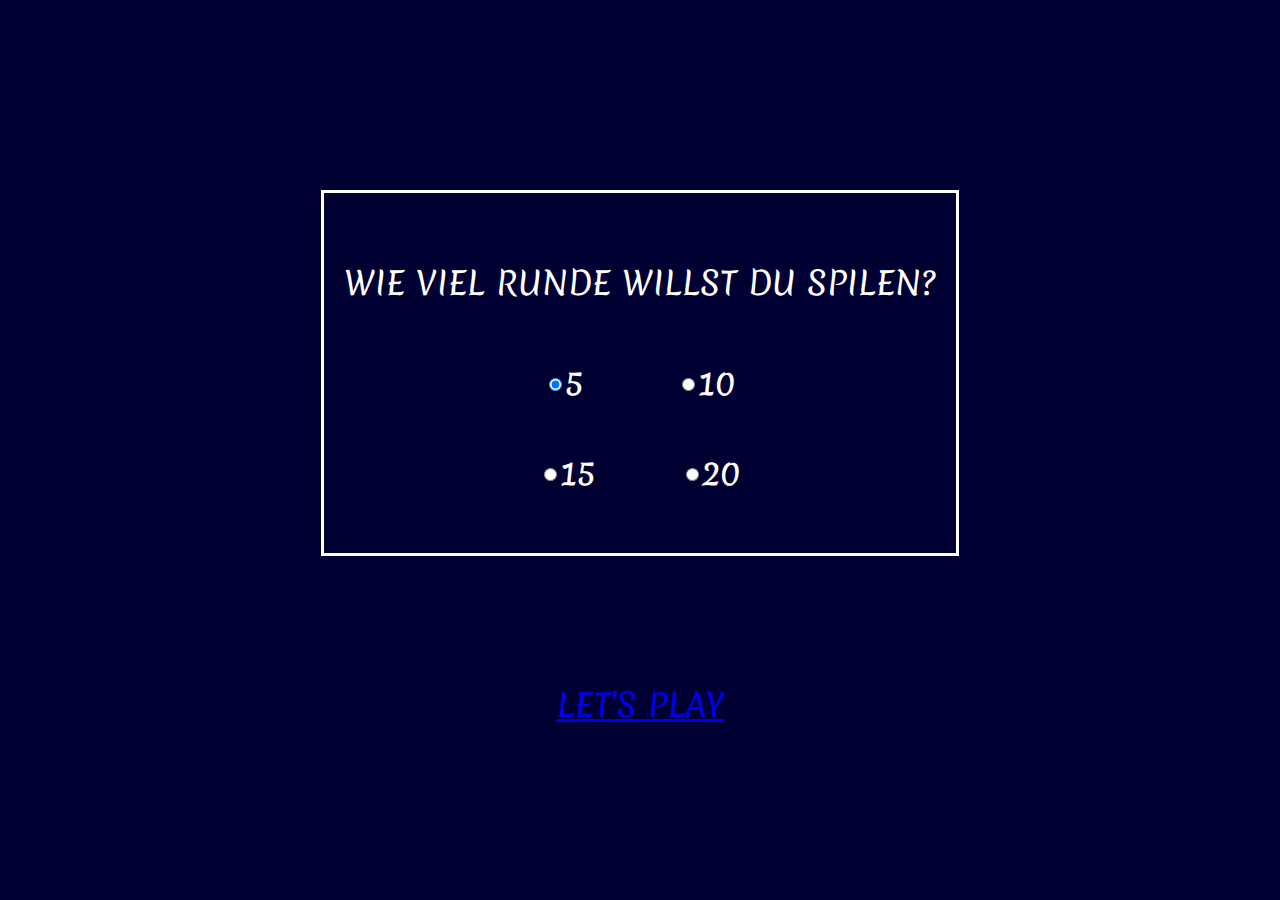
==== index2.html @ 27aa30f9 "CSS" ====
<!DOCTYPE html>
<html lang="en">

<head>
    <meta charset="UTF-8">
    <meta name="viewport" content="width=device-width, initial-scale=1.0">
    <title>Document</title>
    <link
        href="https://fonts.googleapis.com/css2?family=Aclonica&family=Almendra+Display&family=Cabin+Sketch&family=Merienda:wght@700&family=Rock+Salt&family=Ruslan+Display&display=swap"
        rel="stylesheet">

    <link rel="stylesheet" href="assets/css/style.css">
</head>

<body>

    <!-- <h1>Rock Paper Scissors</h1> -->
    <section class="lands" style="width: 100%;">



        <form action="" id="show" onclick="manyRunde()" style="width: 50%; height: 40vh; margin-top: 10%;">
            <p> WIE VIEL RUNDE WILLST DU SPILEN?</p>
            <div class="radio1">
                <input type="radio" id="funf" name="runde" value="5" checked>
                <label for="">5</label>
                <input type="radio" id="zehn" name="runde" value="10">
                <label for="">10</label>
            </div>
            <div class="radio2">
                <input type="radio" id="funfzehn" name="runde" value="15">
                <label for="">15</label>
                <input type="radio" id="zwanzig" name="runde" value="20">
                <label for="">20</label>
            </div>
        </form>
        <a href="index.html">LET'S PLAY</a>

        <!-- <div id="rounds-result">
            <p id="rounds-min">0</p>
            <p>/</p>
            <p id="rounds-max">0</p>
        </div>
        <div id="result">
            <h3>USER</h3>
            <p id="user">0</p>
            <p style="font-size: 5rem;">|</p>
            <p id="comp">0</p>
            <h3>COMP</h3>
        </div>
        <div id="play">
            <p id="let">Let's play</p>
        </div>
        <div id="bilder">
            <img src="assets/img/1.png" id="scissors" alt="">
            <img src="assets/img/2.png" id="paper" alt="">
            <img src="assets/img/3.jpg" id="rock" alt="">

        </div>
        <p id="make">MAKE YOUR MOVE</p>
        <p id="neustart" onclick="restart()">restart</p> -->
    </section>



    <script src="assets/js/main.js"></script>
</body>

</html>
---- assets/css/style.css ----
/* font-family: 'Aclonica', sans-serif;
font-family: 'Almendra Display', cursive;
font-family: 'Cabin Sketch', cursive;
font-family: 'Merienda', cursive;
font-family: 'Rock Salt', cursive;
font-family: 'Ruslan Display', cursive; */
body {
  background-color: rgb(0, 0, 50);
  color: white;
  font-family: "Merienda", cursive;
}

section {
  margin-top: 5%;
  display: flex;
  flex-direction: column;
  justify-content: center;
  align-items: center;
  font-size: 2rem;

  /* font-family: "Cabin Sketch", cursive; */
  /* font-family: "Aclonica", sans-serif; */
}
.radio1,
.radio2 {
  width: 50%;

  display: flex;
  align-items: center;
  justify-content: center;
  height: 10vh;
  font-size: 2rem;
}
form {
  display: flex;
  flex-direction: column;
  align-items: center;
  justify-content: center;
  border: 3px solid white;

  width: 30%;
}
.radio1 label:nth-of-type(1) {
  margin-right: 30%;
}
.radio2 label:nth-of-type(1) {
  margin-right: 27.5%;
}
#rounds-result {
  display: flex;
  align-items: center;
  justify-content: center;
  justify-content: space-around;
  border: 3px solid white;
  width: 10%;
}
#result {
  display: flex;

  width: 30%;
  justify-content: space-around;
  align-items: baseline;
}

#user {
  background-color: rgba(255, 0, 0, 0.7);
  padding: 5%;
  clip-path: circle();
}
#comp {
  background-color: rgba(255, 0, 0, 0.7);
  padding: 5%;
  clip-path: circle();
}
img {
  width: 20%;
  border: 2px solid white;
  padding: 1%;
  border-radius: 100%;
  background-color: white;
}
#bilder {
  display: flex;
  justify-content: space-between;
  width: 30%;
}
button {
  font-family: "Merienda", cursive;
  font-size: 2rem;
  margin-top: 2%;
  margin-bottom: 2%;
}
a {
  margin-top: 10%;
}
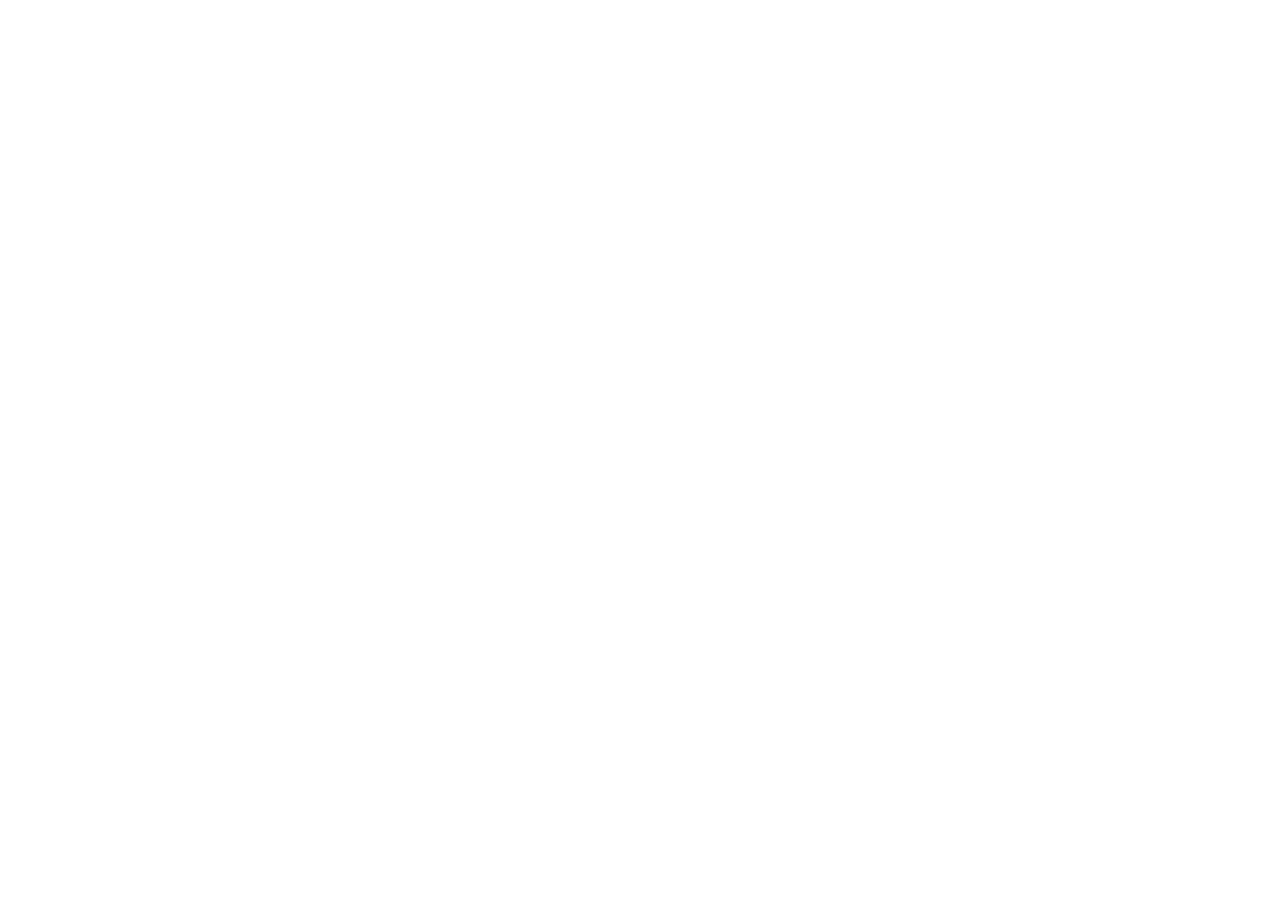
==== commit b26f9be4: "CSS 2" ====
--- a/index2.html
+++ b/index2.html
@@ -1,4 +1,4 @@
-<!DOCTYPE html>
+<!-- <!DOCTYPE html>
 <html lang="en">
 
 <head>
@@ -14,7 +14,7 @@
 
 <body>
 
-    <!-- <h1>Rock Paper Scissors</h1> -->
+     <h1>Rock Paper Scissors</h1> 
     <section class="lands" style="width: 100%;">
 
 
@@ -36,7 +36,7 @@
         </form>
         <a href="index.html">LET'S PLAY</a>
 
-        <!-- <div id="rounds-result">
+        <div id="rounds-result">
             <p id="rounds-min">0</p>
             <p>/</p>
             <p id="rounds-max">0</p>
@@ -58,7 +58,7 @@
 
         </div>
         <p id="make">MAKE YOUR MOVE</p>
-        <p id="neustart" onclick="restart()">restart</p> -->
+        <p id="neustart" onclick="restart()">restart</p>
     </section>
 
 
@@ -66,4 +66,4 @@
     <script src="assets/js/main.js"></script>
 </body>
 
-</html>+</html> -->--- a/assets/css/style.css
+++ b/assets/css/style.css
@@ -5,18 +5,18 @@
 font-family: 'Rock Salt', cursive;
 font-family: 'Ruslan Display', cursive; */
 body {
-  background-color: rgb(0, 0, 50);
+  background-color: rgb(0, 0, 130);
   color: white;
   font-family: "Merienda", cursive;
 }
 
 section {
-  margin-top: 5%;
+  /* margin-top: 5%; */
   display: flex;
   flex-direction: column;
   justify-content: center;
   align-items: center;
-  font-size: 2rem;
+  font-size: 1.5rem;
 
   /* font-family: "Cabin Sketch", cursive; */
   /* font-family: "Aclonica", sans-serif; */
@@ -74,10 +74,11 @@
 }
 img {
   width: 20%;
-  border: 2px solid white;
+  border: 4px solid white;
   padding: 1%;
   border-radius: 100%;
   background-color: white;
+  transition: all 0.5s linear;
 }
 #bilder {
   display: flex;
@@ -90,6 +91,10 @@
   margin-top: 2%;
   margin-bottom: 2%;
 }
-a {
+/* a {
   margin-top: 10%;
+} */
+img:hover {
+  border: 5px solid lime;
+  background-color: rgba(255, 255, 255, 0.3);
 }
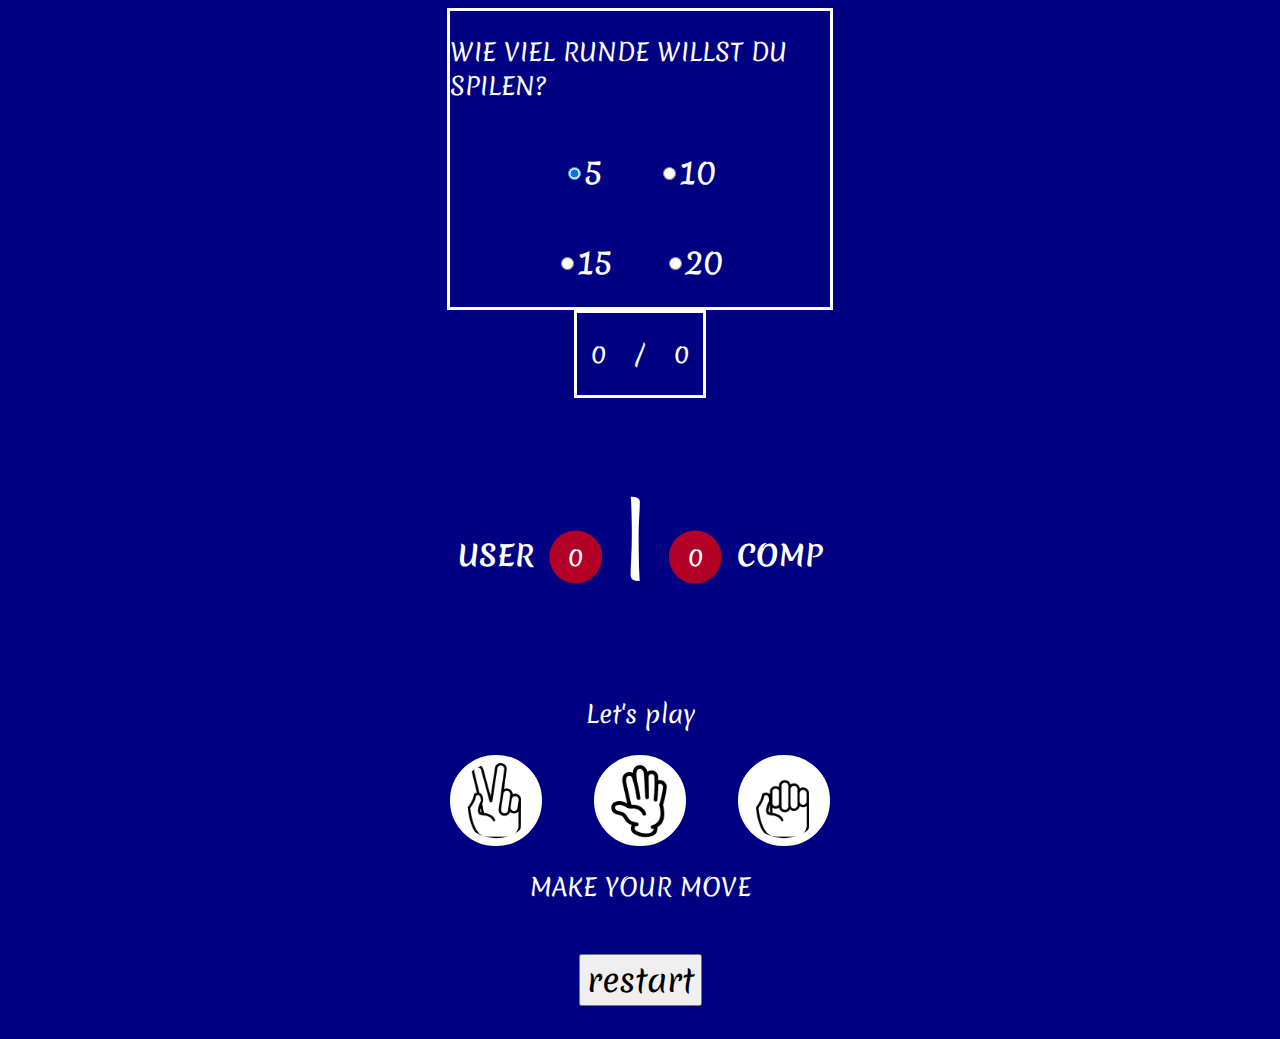
==== commit 4c052157: "header" ====
--- a/index2.html
+++ b/index2.html
@@ -1,4 +1,4 @@
-<!-- <!DOCTYPE html>
+<!DOCTYPE html>
 <html lang="en">
 
 <head>
@@ -10,16 +10,17 @@
         rel="stylesheet">
 
     <link rel="stylesheet" href="assets/css/style.css">
+
 </head>
 
-<body>
+<body class="body">
 
-     <h1>Rock Paper Scissors</h1> 
-    <section class="lands" style="width: 100%;">
+    <!-- <h1>Rock Paper Scissors</h1> -->
+    <section class="lands">
 
 
 
-        <form action="" id="show" onclick="manyRunde()" style="width: 50%; height: 40vh; margin-top: 10%;">
+        <form action="" id="show" onclick="manyRunde()">
             <p> WIE VIEL RUNDE WILLST DU SPILEN?</p>
             <div class="radio1">
                 <input type="radio" id="funf" name="runde" value="5" checked>
@@ -34,7 +35,6 @@
                 <label for="">20</label>
             </div>
         </form>
-        <a href="index.html">LET'S PLAY</a>
 
         <div id="rounds-result">
             <p id="rounds-min">0</p>
@@ -58,7 +58,10 @@
 
         </div>
         <p id="make">MAKE YOUR MOVE</p>
-        <p id="neustart" onclick="restart()">restart</p>
+        <button id="neustart" onclick="restart()">restart</button>
+        <!-- <footer>
+            <a href="index2.html">&#8656;BACK TO ROUNDS</a>
+        </footer> -->
     </section>
 
 
@@ -66,4 +69,4 @@
     <script src="assets/js/main.js"></script>
 </body>
 
-</html> -->+</html>--- a/assets/css/style.css
+++ b/assets/css/style.css
@@ -4,7 +4,31 @@
 font-family: 'Merienda', cursive;
 font-family: 'Rock Salt', cursive;
 font-family: 'Ruslan Display', cursive; */
-body {
+
+header {
+  background-color: rgb(0, 0, 190);
+}
+.erstseite {
+  background: url(../img/1024px-Rock-paper-scissors_de.svg.png) center / 50%
+    no-repeat;
+  height: 100vh;
+  display: flex;
+  justify-content: center;
+  align-items: center;
+}
+.erstseite a {
+  font-size: 30px;
+  font-family: "Aclonica", sans-serif;
+  text-decoration: none;
+  border: 2px solid white;
+  margin-bottom: 3%;
+  width: 7%;
+  text-align: center;
+  padding: 1%;
+  background-color: white;
+}
+.body {
+  background: no-repeat;
   background-color: rgb(0, 0, 130);
   color: white;
   font-family: "Merienda", cursive;
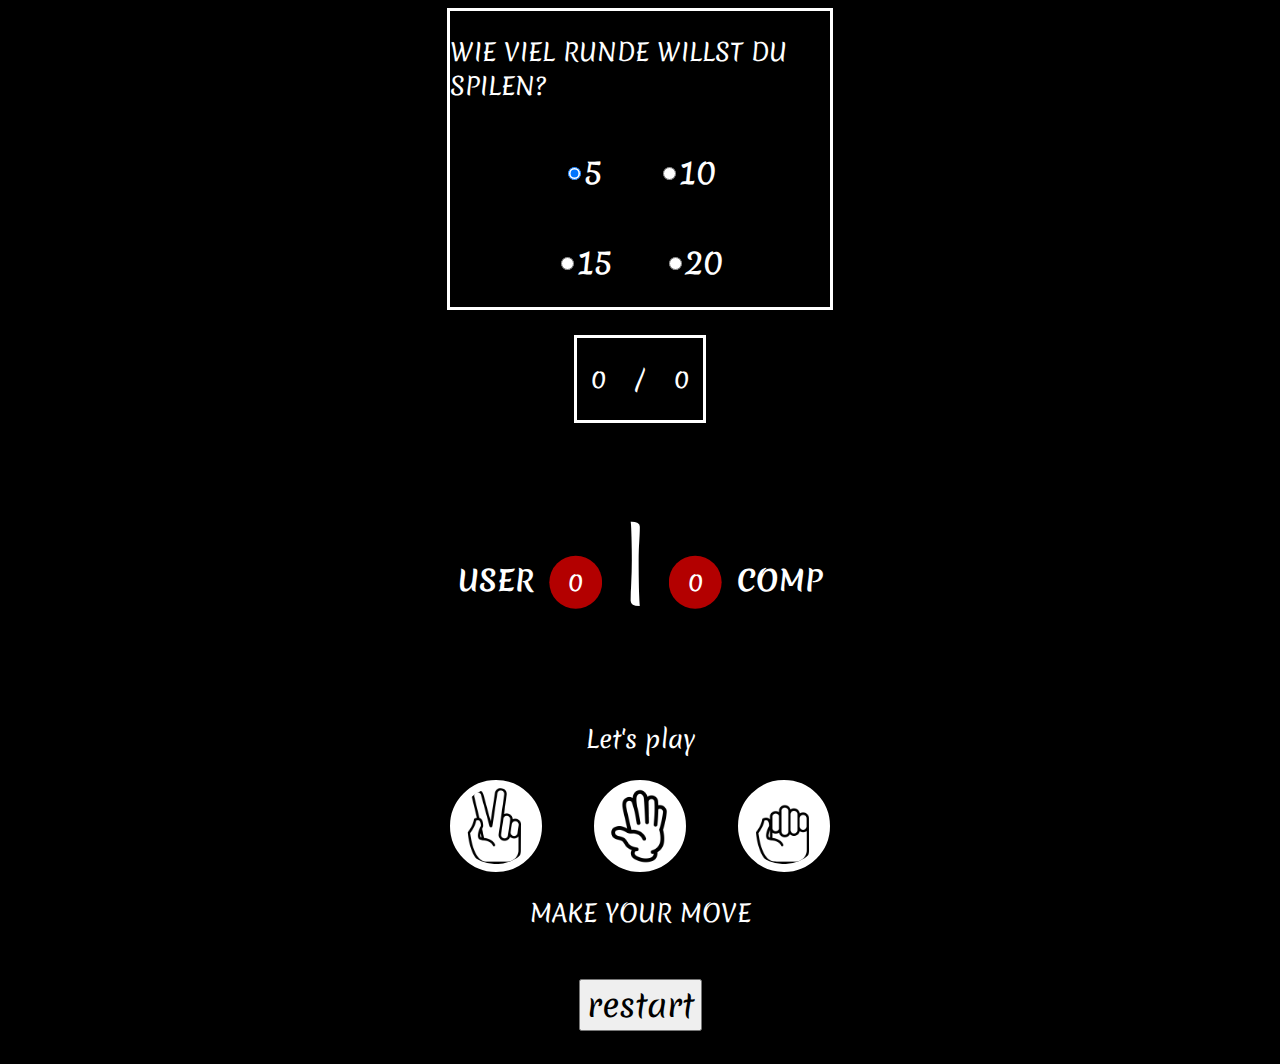
==== commit 69a8376f: "CSS-lev2" ====
--- a/index2.html
+++ b/index2.html
@@ -14,7 +14,10 @@
 </head>
 
 <body class="body">
-
+    <!-- <label for="">Name</label>
+    <input type="text" id="Name" placeholder="ENTER YOUR NAME">
+    <button onclick="myName()"></button>
+    <h2 id="h2"> </h2> -->
     <!-- <h1>Rock Paper Scissors</h1> -->
     <section class="lands">
 
--- a/assets/css/style.css
+++ b/assets/css/style.css
@@ -6,30 +6,39 @@
 font-family: 'Ruslan Display', cursive; */
 
 header {
-  background-color: rgb(0, 0, 190);
+  background-color: rgb(0, 0, 0);
 }
 .erstseite {
-  background: url(../img/1024px-Rock-paper-scissors_de.svg.png) center / 50%
+  background: url(../img/1024px-Rock-paper-scissors_de.svg.png) center / 40%
     no-repeat;
-  height: 100vh;
+  height: 90vh;
   display: flex;
   justify-content: center;
   align-items: center;
+  animation: roll 15s infinite;
+  transform: rotate(30deg);
 }
-.erstseite a {
-  font-size: 30px;
-  font-family: "Aclonica", sans-serif;
+
+@keyframes roll {
+  0% {
+    transform: rotatey(0);
+  }
+  100% {
+    transform: rotatey(360deg);
+  }
+}
+
+header a {
+  color: white;
   text-decoration: none;
-  border: 2px solid white;
-  margin-bottom: 3%;
-  width: 7%;
-  text-align: center;
-  padding: 1%;
-  background-color: white;
+  font-size: 3rem;
+  margin-left: 45%;
+  margin-top: 5%;
+  width: 100%;
 }
 .body {
   background: no-repeat;
-  background-color: rgb(0, 0, 130);
+  background-color: rgb(0, 0, 0);
   color: white;
   font-family: "Merienda", cursive;
 }
@@ -71,6 +80,7 @@
   margin-right: 27.5%;
 }
 #rounds-result {
+  margin-top: 2%;
   display: flex;
   align-items: center;
   justify-content: center;
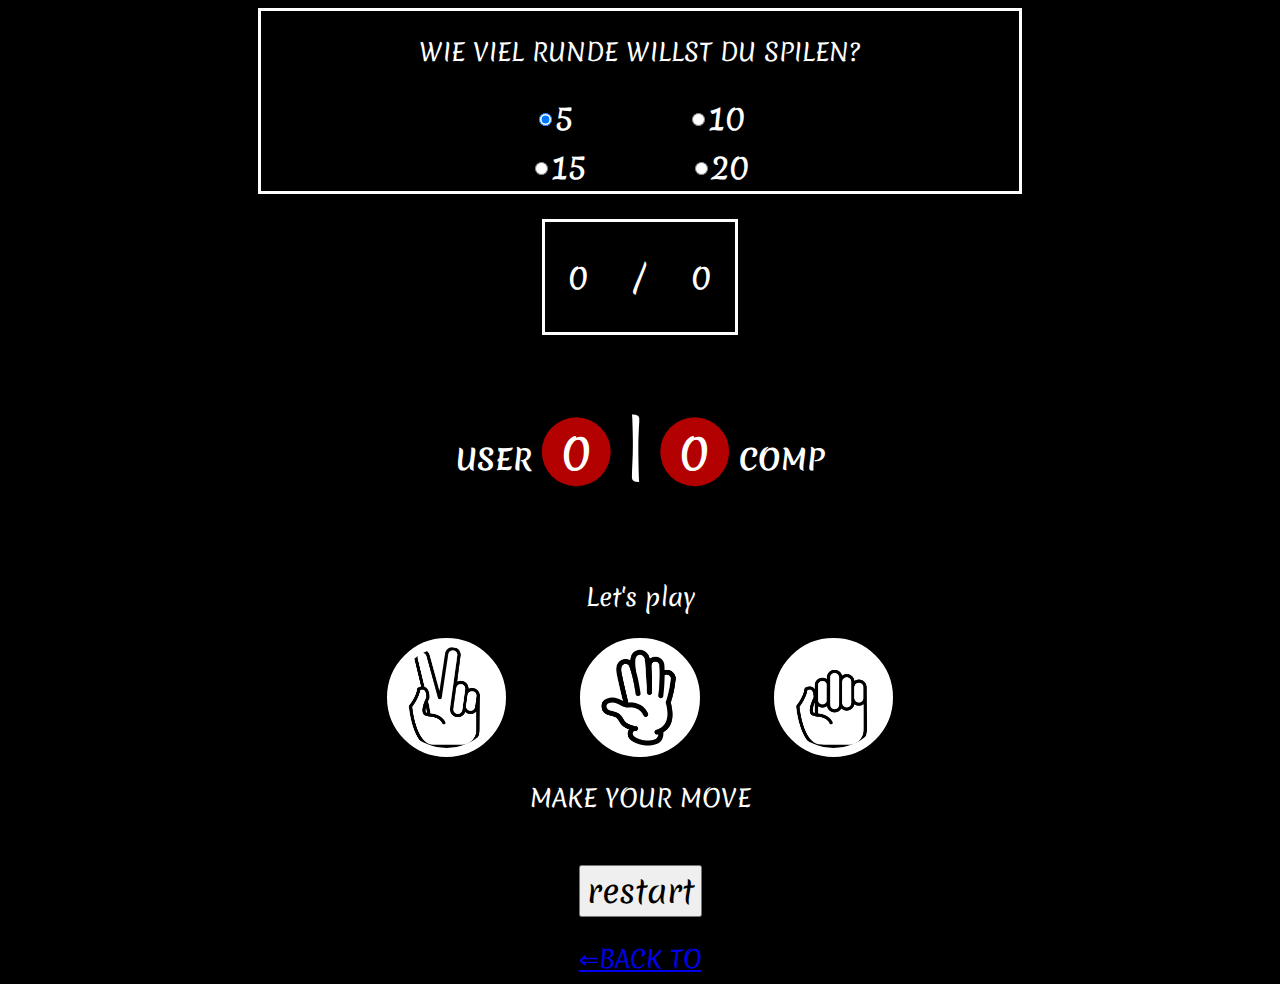
==== commit b1176e4e: "responsiv" ====
--- a/index2.html
+++ b/index2.html
@@ -14,11 +14,7 @@
 </head>
 
 <body class="body">
-    <!-- <label for="">Name</label>
-    <input type="text" id="Name" placeholder="ENTER YOUR NAME">
-    <button onclick="myName()"></button>
-    <h2 id="h2"> </h2> -->
-    <!-- <h1>Rock Paper Scissors</h1> -->
+
     <section class="lands">
 
 
@@ -47,7 +43,7 @@
         <div id="result">
             <h3>USER</h3>
             <p id="user">0</p>
-            <p style="font-size: 5rem;">|</p>
+            <p class="zeischen">|</p>
             <p id="comp">0</p>
             <h3>COMP</h3>
         </div>
@@ -62,9 +58,9 @@
         </div>
         <p id="make">MAKE YOUR MOVE</p>
         <button id="neustart" onclick="restart()">restart</button>
-        <!-- <footer>
-            <a href="index2.html">&#8656;BACK TO ROUNDS</a>
-        </footer> -->
+        <footer>
+            <a href="index.html">&#8656;BACK TO </a>
+        </footer>
     </section>
 
 
--- a/assets/css/style.css
+++ b/assets/css/style.css
@@ -18,7 +18,6 @@
   animation: roll 15s infinite;
   transform: rotate(30deg);
 }
-
 @keyframes roll {
   0% {
     transform: rotatey(0);
@@ -27,14 +26,18 @@
     transform: rotatey(360deg);
   }
 }
-
 header a {
   color: white;
-  text-decoration: none;
   font-size: 3rem;
   margin-left: 45%;
   margin-top: 5%;
   width: 100%;
+  transition: all 1s linear;
+}
+header a:hover {
+  color: red;
+  text-shadow: 2px 2px 8px #fff;
+  font-size: 3.2rem;
 }
 .body {
   background: no-repeat;
@@ -42,22 +45,16 @@
   color: white;
   font-family: "Merienda", cursive;
 }
-
 section {
-  /* margin-top: 5%; */
   display: flex;
   flex-direction: column;
   justify-content: center;
   align-items: center;
   font-size: 1.5rem;
-
-  /* font-family: "Cabin Sketch", cursive; */
-  /* font-family: "Aclonica", sans-serif; */
 }
 .radio1,
 .radio2 {
   width: 50%;
-
   display: flex;
   align-items: center;
   justify-content: center;
@@ -70,8 +67,8 @@
   align-items: center;
   justify-content: center;
   border: 3px solid white;
-
-  width: 30%;
+  height: 20vh;
+  width: 60%;
 }
 .radio1 label:nth-of-type(1) {
   margin-right: 30%;
@@ -86,11 +83,11 @@
   justify-content: center;
   justify-content: space-around;
   border: 3px solid white;
-  width: 10%;
+  width: 15%;
+  font-size: 2rem;
 }
 #result {
   display: flex;
-
   width: 30%;
   justify-content: space-around;
   align-items: baseline;
@@ -100,11 +97,13 @@
   background-color: rgba(255, 0, 0, 0.7);
   padding: 5%;
   clip-path: circle();
+  font-size: 3rem;
 }
 #comp {
   background-color: rgba(255, 0, 0, 0.7);
   padding: 5%;
   clip-path: circle();
+  font-size: 3rem;
 }
 img {
   width: 20%;
@@ -117,7 +116,7 @@
 #bilder {
   display: flex;
   justify-content: space-between;
-  width: 30%;
+  width: 40%;
 }
 button {
   font-family: "Merienda", cursive;
@@ -125,10 +124,37 @@
   margin-top: 2%;
   margin-bottom: 2%;
 }
-/* a {
-  margin-top: 10%;
-} */
+.zeischen {
+  font-size: 4rem;
+}
 img:hover {
   border: 5px solid lime;
   background-color: rgba(255, 255, 255, 0.3);
 }
+@media only screen and (max-width: 900px) {
+  form {
+    width: 100%;
+  }
+  section {
+    font-size: 1rem;
+  }
+  #rounds-result {
+    width: 30%;
+    margin-bottom: 0;
+  }
+  .zeischen {
+    font-size: 1rem;
+    margin-bottom: 0;
+    margin-top: 0;
+  }
+  .erstseite {
+    background-size: 90%;
+  }
+  header a {
+    font-size: 2rem;
+    margin-left: 36%;
+  }
+  img {
+    width: 25%;
+  }
+}
